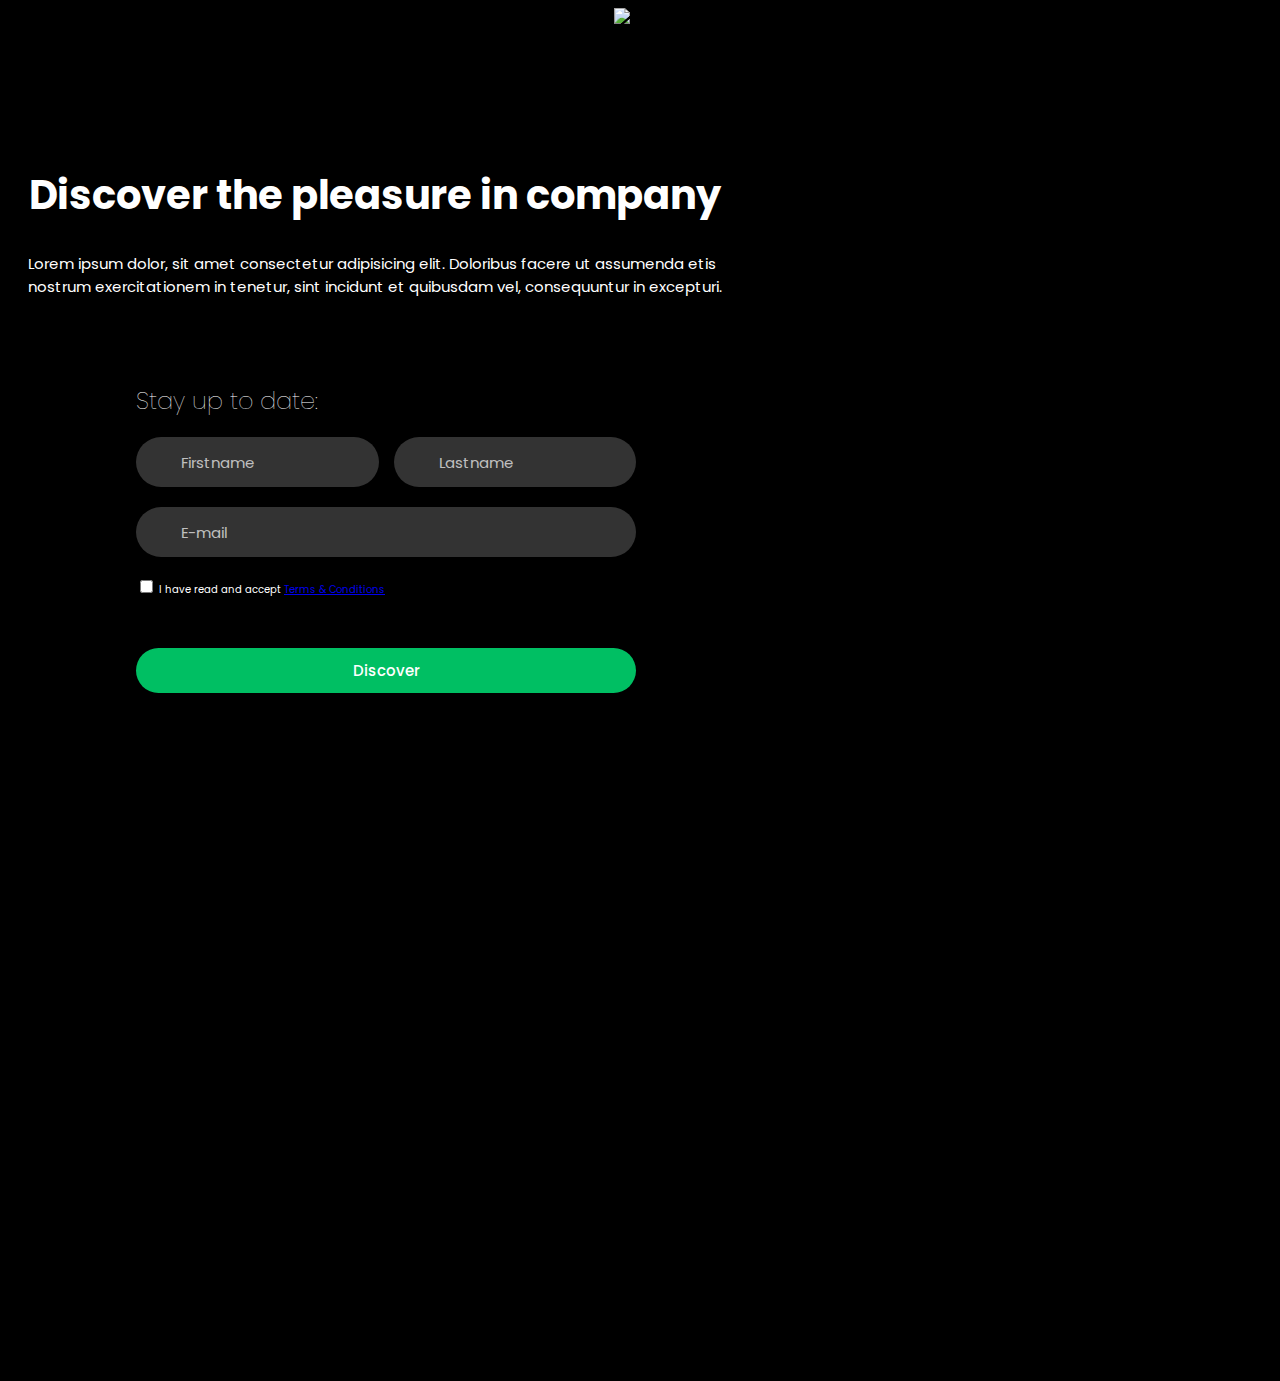
==== index.html @ fe8779bd "Complete contact form and updated MySQL table" ====
<!DOCTYPE html>
<html lang="en">
<head>
    <link rel="stylesheet" href="style.css">
    <title>Birra Garofalo</title>
    <meta charset="UTF-8">
    <meta name="viewport" content="width=device-width, initial-scale=1.0">
</head>
<body>
    <nav class="navbar">
        <div class="logo-container">
            <img src="logo.png" alt="Logo" class="logo">
        </div>
    </nav>
    <div class="top">
        <h1>Discover the pleasure in company</h1>
        <p>Lorem ipsum dolor, sit amet consectetur adipisicing elit. Doloribus facere ut assumenda etis <br>
            nostrum exercitationem in tenetur, sint incidunt et quibusdam vel, consequuntur in excepturi.
        </p>
    </div>
    <div class="container">
        <div class="form-box">
            <h2>Stay up to date:</h2>
            <form action="database.php" method="post">
                 <div class="two-forms">
                     <div class="input-box">
                         <input type="text" class="input-field" name="firstname" placeholder="Firstname" required>
                               <i class="bx bx-user"></i>
                     </div>
                     <div class="input-box">
                         <input type="text" class="input-field" name="lastname" placeholder="Lastname" required>
                               <i class="bx bx-user"></i>
                     </div>
                 </div>
                 <div class="input-box-email">
                     <input type="email" class="input-field" name="email" placeholder="E-mail" required>
                           <i class="bx bx-user"></i>
                </div>
                <div class="checkbox">
                    <input type="checkbox" id="trattamentodati" name="trattamentodati" value="trattamentodati" required>
                    <label for="trattamentodati">I have read and accept <a href="#">Terms & Conditions</a></label>
                </div>
                <br><br>
                <div class="input-box">
                    <input type="submit" class="submit" value="Discover">
                </div>
            </form>
        </div>   
    </div> 
</body>
</html>
---- style.css ----
@import url('https://fonts.googleapis.com/css2?family=Poppins:ital,wght@0,100;0,200;0,300;0,400;0,500;0,600;0,700;0,800;0,900;1,100;1,200;1,300;1,400;1,500;1,600;1,700;1,800;1,900&display=swap');

* {
    font-family: 'Poppins', sans-serif;
}

body {
    min-height: 100vh;
    overflow-y: hidden;
    background: url(birra.png);
    background-size: cover;
    background-repeat: no-repeat;
    background-attachment: fixed;
    background-color: black;
}

.navbar {
    width: 100%;
    display: flex;
    justify-content: center;
    align-items: center;
    background-color: black;
}

.logo-container {
    display: flex;
    justify-content: center;
    align-items: center;
    height: 100%;
}

.logo {
    height: 80px;
}

.top {
    text-align: center;
    color: white;
    font-size: 20px;
    float: left;
    padding-top: 50px;
    padding-left: 20px;
}

p{
    font-size: 15px;
    text-align: left;
    margin-top: 0;
}

h2{
    color: white;
    font-weight: 100;
}

.container {
    display: flex;
    justify-content: center;
    min-height: 110vh;
    padding-top: 50px;
    width: 700px;
    margin: 28px;
}

.form-box {
    position: relative;
    align-items: center;
    justify-content: center;
    width: 500px;
    height: 150px;
}

.two-forms {
    display: flex;
    gap: 70px;
    padding-bottom: 20px;
    width: 445px;
}

.input-box-email {
    display: flex;
    width: 100%;
}

.checkbox {
    color: white;
    padding-top: 20px;
    font-size: 10px;
}

.input-field {
    font-size: 15px;
    background: rgba(255, 255, 255, 0.2);
    color: white;
    height: 50px;
    width: 100%;
    padding: 0 10px 0 45px;
    border: none;
    border-radius: 30px;
    outline: none;
}

::placeholder {
    color: rgba(255, 255, 255, 0.7);
}

.submit {
    width: 100%;
    font-size: 15px;
    font-weight: 500;
    color: white;
    background-color: #00bf63;
    height: 45px;
    border: none;
    border-radius: 30px;
    outline: none;
    cursor: pointer;
    margin-bottom: 100px;
}

.submit:hover {
    background: #00bf63;
    color: white;
    box-shadow: 1px 5px 7px 1px rgba(0, 0, 0, 0.2);
}
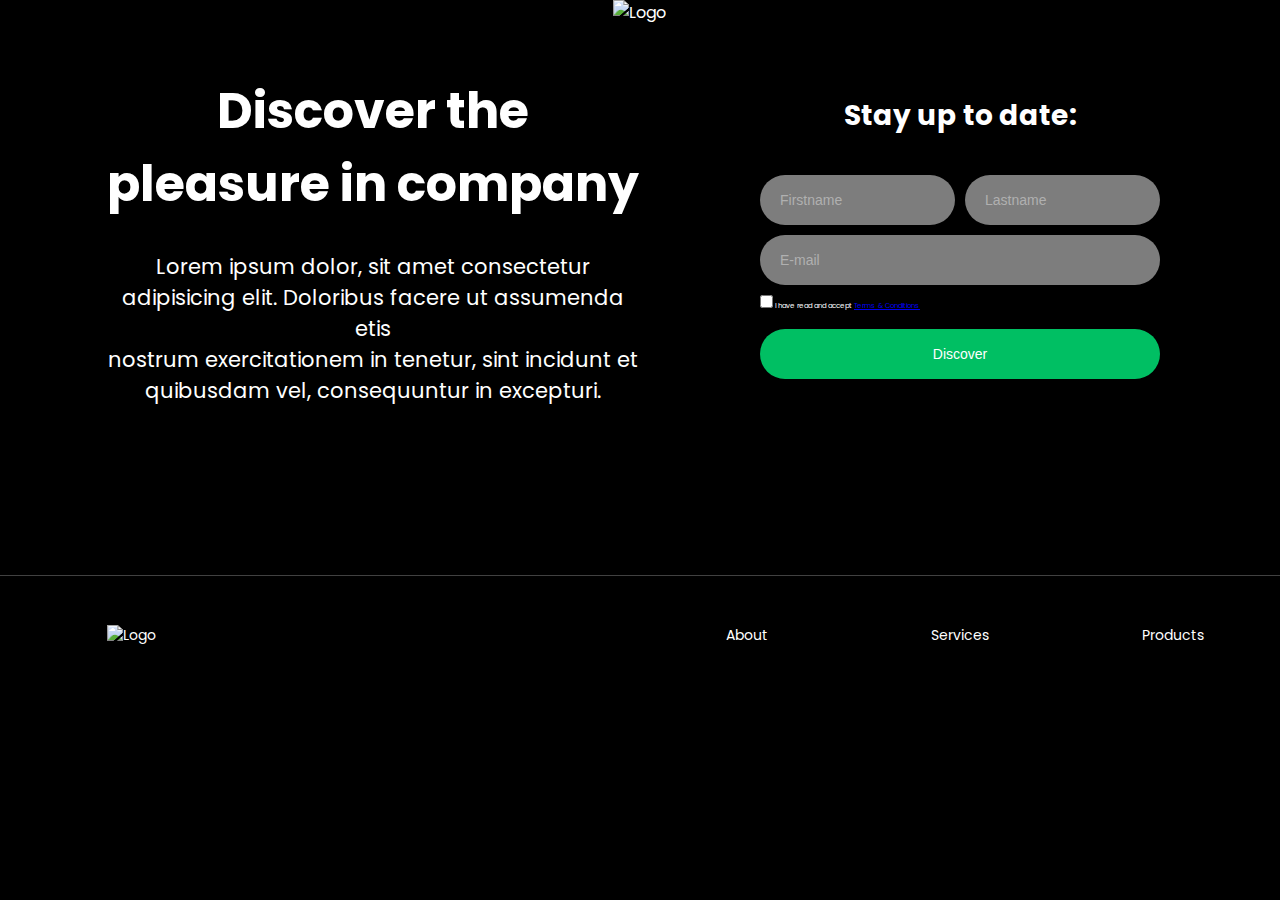
==== commit 931b0096: "Contact form layout has been redefined and updated using grid and flexbox" ====
--- a/index.html
+++ b/index.html
@@ -1,51 +1,102 @@
 <!DOCTYPE html>
 <html lang="en">
-<head>
-    <link rel="stylesheet" href="style.css">
-    <title>Birra Garofalo</title>
-    <meta charset="UTF-8">
-    <meta name="viewport" content="width=device-width, initial-scale=1.0">
-</head>
-<body>
-    <nav class="navbar">
-        <div class="logo-container">
-            <img src="logo.png" alt="Logo" class="logo">
+  <head>
+    <meta charset="UTF-8" />
+    <meta name="viewport" content="width=device-width, initial-scale=1.0" />
+    <title>Garofalo Beer</title>
+    <link rel="stylesheet" href="style.css" />
+  </head>
+  <body>
+    <header class="grid-layout">
+      <nav>
+        <div class="logo">
+          <img src="./Img/logo.png" alt="Logo" />
         </div>
-    </nav>
-    <div class="top">
+      </nav>
+    </header>
+    <main class="box-container grid-layout">
+      <div class="service-description">
         <h1>Discover the pleasure in company</h1>
-        <p>Lorem ipsum dolor, sit amet consectetur adipisicing elit. Doloribus facere ut assumenda etis <br>
-            nostrum exercitationem in tenetur, sint incidunt et quibusdam vel, consequuntur in excepturi.
+        <p>
+          Lorem ipsum dolor, sit amet consectetur adipisicing elit. Doloribus
+          facere ut assumenda etis <br />
+          nostrum exercitationem in tenetur, sint incidunt et quibusdam vel,
+          consequuntur in excepturi.
         </p>
-    </div>
-    <div class="container">
+      </div>
+      <div class="content-box">
         <div class="form-box">
-            <h2>Stay up to date:</h2>
-            <form action="database.php" method="post">
-                 <div class="two-forms">
-                     <div class="input-box">
-                         <input type="text" class="input-field" name="firstname" placeholder="Firstname" required>
-                               <i class="bx bx-user"></i>
-                     </div>
-                     <div class="input-box">
-                         <input type="text" class="input-field" name="lastname" placeholder="Lastname" required>
-                               <i class="bx bx-user"></i>
-                     </div>
-                 </div>
-                 <div class="input-box-email">
-                     <input type="email" class="input-field" name="email" placeholder="E-mail" required>
-                           <i class="bx bx-user"></i>
-                </div>
-                <div class="checkbox">
-                    <input type="checkbox" id="trattamentodati" name="trattamentodati" value="trattamentodati" required>
-                    <label for="trattamentodati">I have read and accept <a href="#">Terms & Conditions</a></label>
-                </div>
-                <br><br>
-                <div class="input-box">
-                    <input type="submit" class="submit" value="Discover">
-                </div>
-            </form>
-        </div>   
-    </div> 
-</body>
-</html>+          <h2>Stay up to date:</h2>
+          <form action="database.php" method="post">
+            <div class="two-forms">
+              <div class="input-box">
+                <input
+                  type="text"
+                  class="input-field"
+                  name="firstname"
+                  placeholder="Firstname"
+                  required
+                />
+                <i class="bx bx-user"></i>
+              </div>
+              <div class="input-box">
+                <input
+                  type="text"
+                  class="input-field"
+                  name="lastname"
+                  placeholder="Lastname"
+                  required
+                />
+                <i class="bx bx-user"></i>
+              </div>
+            </div>
+            <div class="input-box-email">
+              <input
+                type="email"
+                class="input-field"
+                name="email"
+                placeholder="E-mail"
+                required
+              />
+              <i class="bx bx-user"></i>
+            </div>
+            <div class="checkbox">
+              <input
+                type="checkbox"
+                id="trattamentodati"
+                name="trattamentodati"
+                value="trattamentodati"
+                required
+              />
+              <label for="trattamentodati"
+                >I have read and accept
+                <a href="#">Terms & Conditions</a></label
+              >
+            </div>
+            <div class="input-box">
+              <input type="submit" class="submit" value="Discover" />
+            </div>
+          </form>
+        </div>
+      </div>
+    </main>
+    <footer>
+      <div class="footer grid-layout">
+        <div class="brand-data">
+          <div class="logo">
+            <img src="./Img/logo.png" alt="Logo" />
+          </div>
+        </div>
+        <ul class="list">
+          <li>About</li>
+        </ul>
+        <ul class="list">
+          <li>Services</li>
+        </ul>
+        <ul class="list">
+          <li>Products</li>
+        </ul>
+      </div>
+    </footer>
+  </body>
+</html>
--- a/style.css
+++ b/style.css
@@ -1,126 +1,254 @@
-@import url('https://fonts.googleapis.com/css2?family=Poppins:ital,wght@0,100;0,200;0,300;0,400;0,500;0,600;0,700;0,800;0,900;1,100;1,200;1,300;1,400;1,500;1,600;1,700;1,800;1,900&display=swap');
+@import url("https://fonts.googleapis.com/css2?family=Poppins:ital,wght@0,100;0,200;0,300;0,400;0,500;0,600;0,700;0,800;0,900;1,100;1,200;1,300;1,400;1,500;1,600;1,700;1,800;1,900&display=swap");
+
+:root {
+  --background-color-green: #00bf63;
+  --background-color-darkgreen: #01a053;
+  --background-color-black: #000000;
+  --background-color-grey: #7d7d7d;
+  --background-color-lightgrey: #b0b0b0;
+
+  --text-color-white: #ffffff;
+
+  --xs-font-size: 7px;
+  --s-font-size: 14px;
+  --m-font-size: 21px;
+  --l-font-size: 28px;
+  --xl-font-size: 35px;
+  --xxl-font-size: 42px;
+  --xxxl-font-size: 49px;
+
+  --default-margin-l-and-r: 0 20px;
+  --default-margin-t-and-b: 50px 0 0 0;
+}
 
 * {
-    font-family: 'Poppins', sans-serif;
+  margin: 0;
+  padding: 0;
+  box-sizing: border-box;
+}
+
+.grid-layout {
+  display: grid;
+  grid-template-columns: repeat(12, 1fr);
 }
 
 body {
-    min-height: 100vh;
-    overflow-y: hidden;
-    background: url(birra.png);
-    background-size: cover;
-    background-repeat: no-repeat;
-    background-attachment: fixed;
-    background-color: black;
-}
-
-.navbar {
-    width: 100%;
-    display: flex;
-    justify-content: center;
-    align-items: center;
-    background-color: black;
-}
-
-.logo-container {
-    display: flex;
-    justify-content: center;
-    align-items: center;
+  min-height: 100svh;
+
+  font-family: "Poppins";
+
+  background-color: var(--background-color-black);
+  color: var(--text-color-white);
+}
+
+nav {
+  grid-column: 2/12;
+
+  display: flex;
+  justify-content: center;
+  align-items: center;
+}
+
+.logo img {
+  height: 80px;
+}
+
+.box-container {
+  height: 500px;
+
+  margin: var(--default-margin-t-and-b);
+}
+.service-description {
+  grid-column: 2/7;
+  gap: 30px;
+
+  display: flex;
+  flex-direction: column;
+  justify-content: start;
+  align-items: center;
+
+  height: 500px;
+  text-align: center;
+}
+
+.service-description h1 {
+  font-size: var(--xxxl-font-size);
+}
+
+.service-description p {
+  font-size: var(--m-font-size);
+}
+
+.content-box {
+  grid-column: 7/13;
+
+  display: flex;
+  flex-direction: column;
+  justify-content: center;
+  align-items: center;
+
+  height: 500px;
+}
+
+.content-box h2 {
+  font-size: var(--l-font-size);
+
+  padding: 20px 0;
+}
+
+.form-box {
+  display: flex;
+  flex-direction: column;
+  justify-content: start;
+  align-items: center;
+
+  width: 100%;
+  height: 500px;
+}
+
+.two-forms {
+  display: flex;
+  gap: 10px;
+
+  padding: 10px 0;
+
+  width: 400px;
+}
+
+.input-box-email {
+  display: flex;
+
+  width: 100%;
+}
+
+.checkbox {
+  color: var(--text-color-white);
+  font-size: var(--xs-font-size);
+
+  padding: 10px 0;
+}
+
+.input-field {
+  height: 50px;
+  width: 100%;
+
+  font-size: var(--s-font-size);
+  background-color: var(--background-color-grey);
+  color: var(--text-color-white);
+
+  padding: 0 20px;
+
+  border: none;
+  border-radius: 25px;
+  outline: none;
+}
+
+::placeholder {
+  color: var(--background-color-lightgrey);
+}
+
+.input-box {
+  margin-top: 8px;
+}
+
+.submit {
+  height: 50px;
+  width: 100%;
+
+  font-size: var(--s-font-size);
+  color: var(--text-color-white);
+  background-color: var(--background-color-green);
+
+  border: none;
+  border-radius: 25px;
+
+  cursor: pointer;
+}
+
+.submit:hover {
+  background-color: var(--background-color-darkgreen);
+}
+
+.thanks-container {
+  height: 500px;
+
+  margin-top: 50px;
+}
+
+.thanks-content {
+  grid-column: 2/12;
+
+  display: flex;
+  flex-direction: column;
+  justify-content: center;
+  align-items: center;
+
+  text-align: center;
+}
+
+.container-img img {
+  height: 100%;
+  width: 100%;
+}
+
+.footer {
+  height: 120px;
+
+  color: var(--text-color-white);
+  background-color: var(--background-color-black);
+
+  border-top: 1px solid rgb(65, 65, 65);
+}
+
+.brand-data {
+  grid-column: 2/7;
+
+  display: flex;
+  flex-direction: column;
+  align-items: start;
+  justify-content: center;
+  gap: 10px;
+
+  font-size: var(--s-font-size);
+}
+
+.brand-data img {
+  height: 50px;
+}
+
+.list {
+  grid-column: span 2;
+
+  display: flex;
+  flex-direction: column;
+  align-items: center;
+  justify-content: center;
+}
+
+ul {
+  padding: 0;
+  margin: 0;
+
+  list-style: none;
+
+  font-size: var(--s-font-size);
+}
+
+/* Media query max-width 600px */
+@media (max-width: 768px) {
+  body {
+    margin: 20px;
+  }
+  .box-container {
     height: 100%;
-}
-
-.logo {
-    height: 80px;
-}
-
-.top {
-    text-align: center;
-    color: white;
-    font-size: 20px;
-    float: left;
-    padding-top: 50px;
-    padding-left: 20px;
-}
-
-p{
-    font-size: 15px;
-    text-align: left;
-    margin-top: 0;
-}
-
-h2{
-    color: white;
-    font-weight: 100;
-}
-
-.container {
-    display: flex;
-    justify-content: center;
-    min-height: 110vh;
-    padding-top: 50px;
-    width: 700px;
-    margin: 28px;
-}
-
-.form-box {
-    position: relative;
-    align-items: center;
-    justify-content: center;
-    width: 500px;
-    height: 150px;
-}
-
-.two-forms {
-    display: flex;
-    gap: 70px;
-    padding-bottom: 20px;
-    width: 445px;
-}
-
-.input-box-email {
-    display: flex;
-    width: 100%;
-}
-
-.checkbox {
-    color: white;
-    padding-top: 20px;
-    font-size: 10px;
-}
-
-.input-field {
-    font-size: 15px;
-    background: rgba(255, 255, 255, 0.2);
-    color: white;
-    height: 50px;
-    width: 100%;
-    padding: 0 10px 0 45px;
-    border: none;
-    border-radius: 30px;
-    outline: none;
-}
-
-::placeholder {
-    color: rgba(255, 255, 255, 0.7);
-}
-
-.submit {
-    width: 100%;
-    font-size: 15px;
-    font-weight: 500;
-    color: white;
-    background-color: #00bf63;
-    height: 45px;
-    border: none;
-    border-radius: 30px;
-    outline: none;
-    cursor: pointer;
-    margin-bottom: 100px;
-}
-
-.submit:hover {
-    background: #00bf63;
-    color: white;
-    box-shadow: 1px 5px 7px 1px rgba(0, 0, 0, 0.2);
-}
-
+  }
+  .service-description {
+    grid-column: 2/12;
+  }
+
+  .content-box {
+    grid-column: 2/12;
+
+    margin-top: 100px;
+  }
+}
